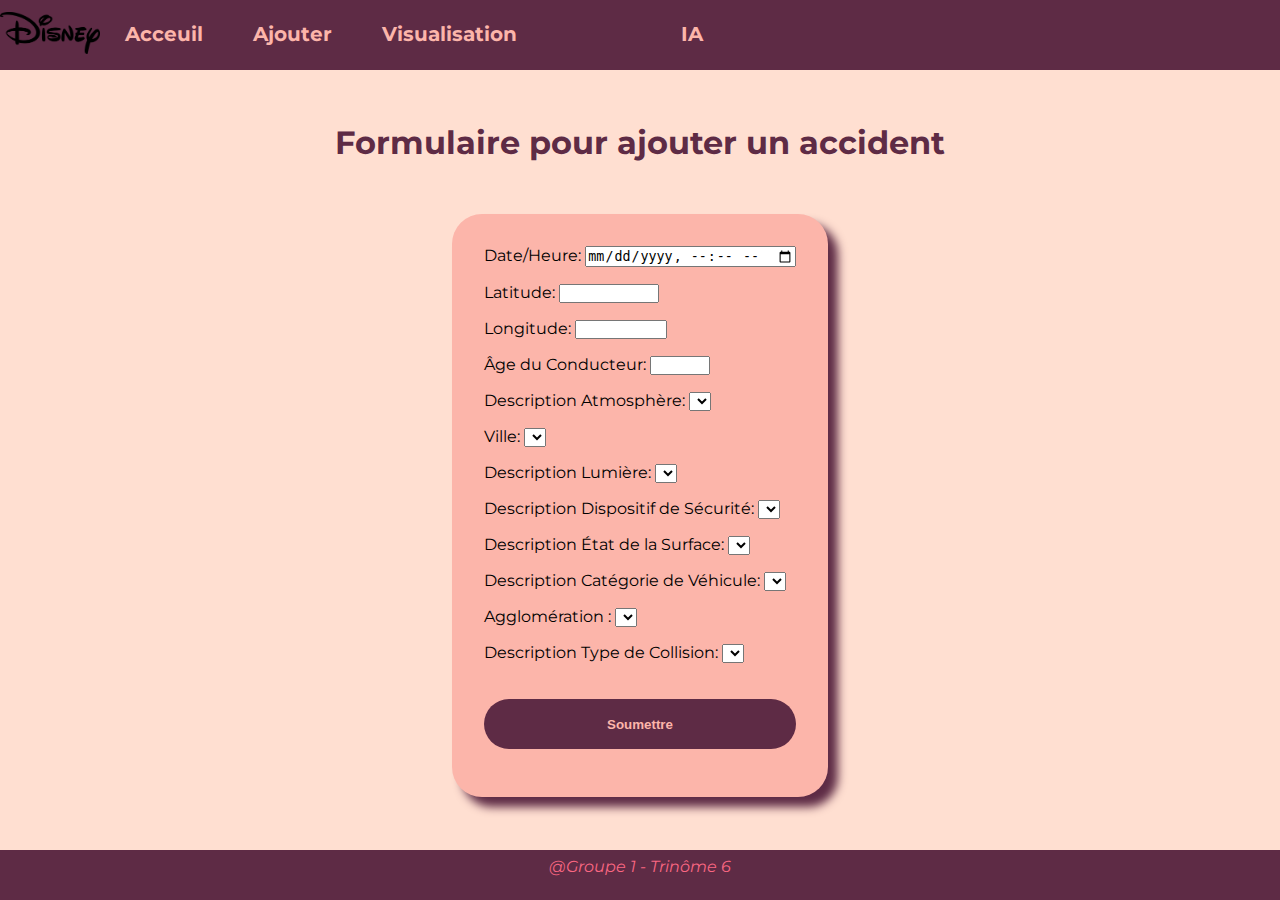
==== ajout.html @ b8ec165e "mise à jours, ajouter, ia cluster, et css" ====
<!--
\\Author: Gauthier LE MOAL
\\Login : etu113
\\Groupe: ISEN A3 GROUPE 1 Trinôme 6
\\Annee: 2022-2023
-->

<!doctype html>
<html lang="fr">

<head>
    <!-- Meta tags -->

    <!-- CSS Style -->
    <link rel="stylesheet" href="css/style.css">
    <!-- Font -->
    <style>
        @import url('https://fonts.googleapis.com/css2?family=Molengo&family=Montserrat:wght@500&family=Raleway:wght@500&display=swap');
    </style>
    <script src="https://code.jquery.com/jquery-3.6.0.min.js"></script>
    <link rel="stylesheet" href="css/ajout.css">
    <script src="js/ajax.js" defer></script>
    <script src="js/select.js" defer></script>
    <script src="js/ajout.js" defer></script>
    <!-- Title -->

</head>

<body>

    <div class="contenant">
        <!-- Header -->
        <nav class="dropdownmenu" id="header">
            <ul>
                <li><img id="logo" src="img/dis.png" alt="logo"></li>
                <li><a href="index.html">Acceuil</a></li>
                <li><a href="ajout.html">Ajouter</a></li>
                <li><a href="#">Visualisation</a>
                    <ul id="submenu">
                        <li><a href="carte.html">Cartes</a></li>
                        <li><a href="#">Tableaux</a></li>
                    </ul>
                </li>
                <li id="ia"><a href="#">IA</a>
                    <ul id="submenu">
                        <li><a href="IAcluster.html">Trouver le cluster</a></li>
                        <li><a href="#">Trouver la gravité</a></li>
                    </ul>
                </li>
            </ul>
        </nav>
        <!-- Home --> <h1>Formulaire pour ajouter un accident</h1>
        <div id="f_container">
           
            <form id="addForm" method="post" action="php/ajout.php/form">
                <p>
                    <label for="date_heure">Date/Heure:</label>
                    <input type="datetime-local" id="date_heure"
                    name="date_heure" value="2023-06-8T16:00"
                    min="2000-06-07T00:00" max="2023-06-8T00:00" required>
                </p>
                <p>
                    <label for="latitude">Latitude:</label>
                    <input type="number" id="latitude" min="-41" max="51.12" step="0.0001" required>
                </p>
                <p>
                    <label for="longitude">Longitude:</label>
                    <input type="number" id="longitude"  min="-5.2" max="9.66" step="0.0001" required>
                </p>
                <p>
                    <label for="age">Âge du Conducteur:</label>
                    <input type="number" id="age"  min="14" max="101" step="1"required>
                </p>
                <p>
                    <label for="descr_athmos">Description Atmosphère:</label>
                    <select class="descr_athmo" id="descr_athmos" required></select>
                </p>
                <p>
                    <label for="ville">Ville:</label>
                    <select class="ville" id="ville" required></select>
                </p>
                <p>
                    <label for="descr_lumi">Description Lumière:</label>
                    <select class="descr_lum" id="descr_lumi" required></select>
                </p>
                <p>
                    <label for="descr_dispo_secur">Description Dispositif de Sécurité:</label>
                    <select type="text" class="descr_dispo_secu" id="descr_dispo_secur" required></select>
                </p>
                <p>
                    <label for="descr_etat_surfa">Description État de la Surface:</label>
                    <select type="text" class="descr_etat_surf" id="descr_etat_surfa" required></select>
                </p>
                <p>
                    <label for="descr_cat_vehi">Description Catégorie de Véhicule:</label>
                    <select type="text" class="descr_cat_veh" id="descr_cat_vehi" required></select>
                </p>
                <label for="descr_agglos">Agglomération :</label>
                <select type="text" class="descr_agglo" id="descr_agglos" required></select>
                </p>
                <label for="descr_type_coli">Description Type de Collision:</label>
                <select type="text" class="descr_type_col" id="descr_type_coli" required></select>
                </p id="dernier_p">
                <input type="submit" id="submit_button" value="Soumettre">
                </p>
            </form>
        </div>


        <footer>
            <p>@Groupe 1 - Trinôme 6</p>
        </footer>
    </div>
</body>

</html>
---- css/style.css ----
/**
Author: Gauthier LE MOAL
Login : etu113
Groupe: ISEN A3 GROUPE 1 Trinôme 6
Annee: 2022-2023
*/
@import url(https://fonts.googleapis.com/css2?family=Montserrat:wght@100;200;300;400;500;600;800;900&display=swap);
@import url('https://fonts.googleapis.com/css2?family=Raleway:ital,wght@0,100;1,200;1,300&family=Red+Hat+Display:wght@400;700&display=swap');
@import url('https://fonts.googleapis.com/css2?family=Raleway:ital,wght@0,100;1,200;1,300&family=Red+Hat+Display:wght@400;700&display=swap');
/* Body */
* {
    margin : 0;
    padding: 0;
}
body {
    font-family: "Montserrat", "Raleway", "Molengo", sans-serif;
    background: #FFDFD1;
  }

.contenant2 {
    display: flex;
    flex-direction: column;
    align-items: center;
    justify-content: flex-start;
    flex-wrap: nowrap;
}

 #dessin_container {
    align-items: center;
    display: flex;
    justify-content: center;
    top: 150px;
    width: 100%;
    flex-flow: column;
    color: #FA6782;    
}

#dessin {
    background-color: transparent;
    width: 550px;
    height: 395px;
}

 #text_container {
    width: 100%;
    text-align: center;
    z-index: 1;
    font: "Molengo";
    margin-top: 50px;

}
.contenant{
    display: flex;
    flex-direction: column;
    align-items: center;
    justify-content: space-between; 
    flex-wrap: nowrap;
    min-height: 100vh;
    height: 100%;
}

#text {
    position: relative;
    top: 1rem;;
}

/* Header level 1 */
/**/ nav {
    width: 100%;
    height: 70px;
    display: flex;
    flex-direction: row;
    align-items: center;
    background: #5E2B45;
    font-size : bold 70px;
    list-style-type : none;
    box-sizing: border-box;
    font: "Raleway";
} 
 #logo{width:100px;}
.dropdownmenu ul, .dropdownmenu li {
	margin: 0;
	padding: 0;
}
.dropdownmenu ul {
	list-style: none;
	width: 100%;
}
.dropdownmenu li {
	float: left;
	position: relative;
	width:auto;
}
.dropdownmenu a {
	background: #5E2B45;
	color: #FCB5AA;
	display: block;
	font: bold 20px'Montserrat';
	padding: 10px 25px;
	text-align: center;
	text-decoration: none;
	-webkit-transition: all .25s ease;
	-moz-transition: all .25s ease;
	-ms-transition: all .25s ease;
	-o-transition: all .25s ease;
	transition: all .25s ease;
}
.dropdownmenu li:hover a {
	background: #FA6782;
    color: #5E2B45;
}
#submenu {
	left: 0;
	opacity: 0;
	position: absolute;
	top: 35px;
	visibility: hidden;
	z-index: 1;
}
li:hover ul#submenu {
	opacity: 1;
	top: 40px;	/* adjust this as per top nav padding top & bottom comes */
	visibility: visible;
}
#submenu li {
	float: none;
	width: 100%;
}
#submenu a:hover {
	background:   #FFDFD1;
    color: #5E2B45;
}
#submenu a {
	background-color:#FA6782;
    
}
#ia{
    width:300px;
}/* */

/* section */
 figcaption {
    background-color: #5E2B45;
    font: italic smaller sans-serif;
    padding: 3px;
    text-align: center;
} 
/* Table */

/* Forms */

/* Footer
*/
footer {
    display :flex;

    width: 100%;
    height: 50px;
    color: #FA6782;
    background: #5E2B45;
    justify-content: center;
    align-items: center;
    font-style: italic;
}
/* Authentication */

/* Chat */
---- css/ajout.css ----
#f_container{
    background: #FCB5AA;
    padding: 2rem;
    border-radius: 30px;
    box-shadow: 10px 10px 10px #5E2B45 ;
    height: fit-content;
    margin-bottom: 1rem;
}
p{
    padding-bottom: 1rem;
}
h1{
    color:#5E2B45;
    padding: 1rem;;
}
#submit_button{
    margin-top: 20px;
    width: 100%;
    border: none;
    border-radius: 25px;
    height: 50px;
    background:#5E2B45;
    color:#FCB5AA;
    font-weight: 600;
    transition: all 0.5s ease-out;
}
#submit_button:hover{
    
    background:#FCB5AA;
    color:#5E2B45;
    border: solid 5px #5E2B45;;

}
#dernier_p{
    padding: 0;
}
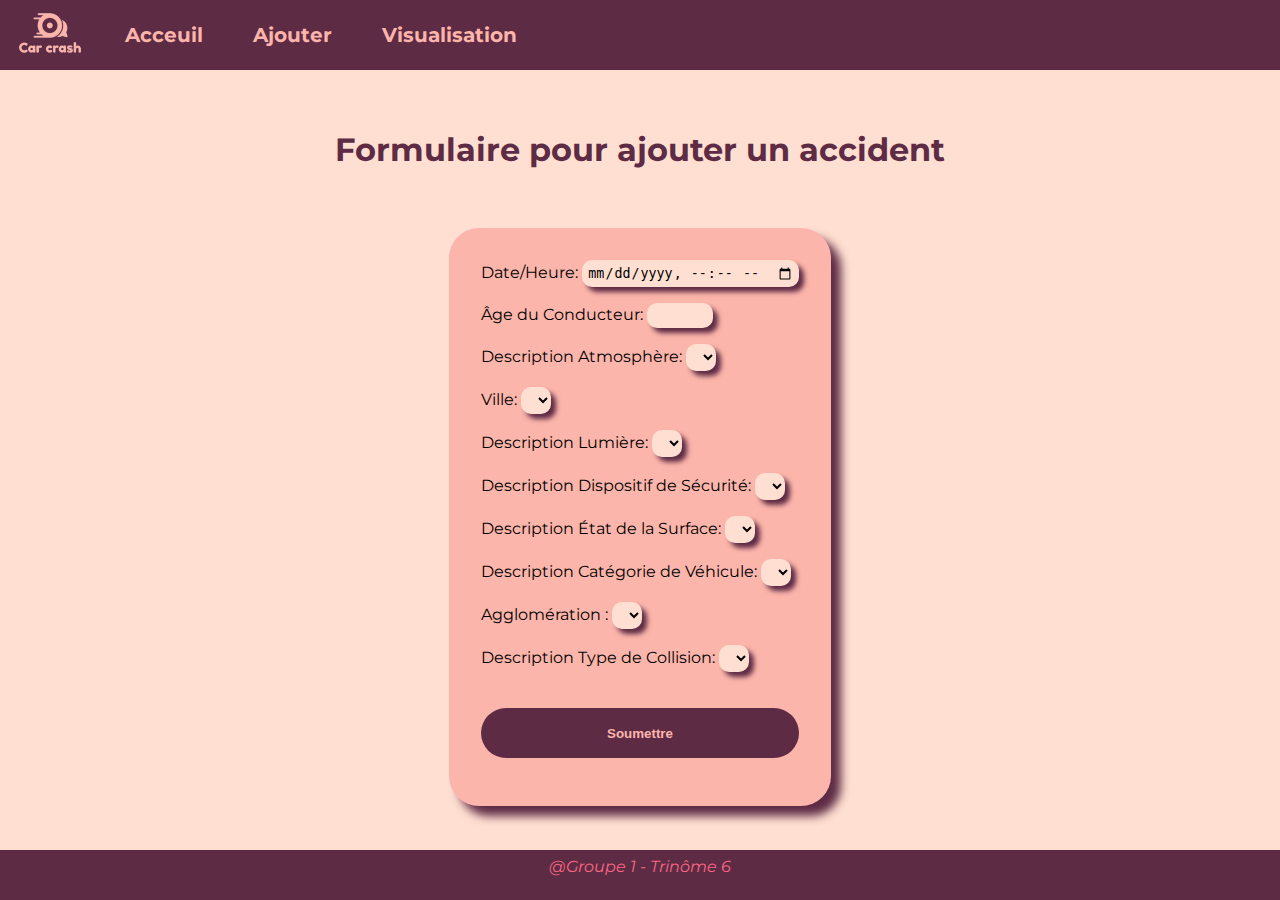
==== commit f4b38f79: "mise à jour avec le css" ====
--- a/ajout.html
+++ b/ajout.html
@@ -31,24 +31,18 @@
     <div class="contenant">
         <!-- Header -->
         <nav class="dropdownmenu" id="header">
+            <li><img id="logo" src="img\logo.png" alt="logo"></li>
             <ul>
-                <li><img id="logo" src="img/dis.png" alt="logo"></li>
                 <li><a href="index.html">Acceuil</a></li>
                 <li><a href="ajout.html">Ajouter</a></li>
                 <li><a href="#">Visualisation</a>
                     <ul id="submenu">
                         <li><a href="carte.html">Cartes</a></li>
-                        <li><a href="#">Tableaux</a></li>
-                    </ul>
-                </li>
-                <li id="ia"><a href="#">IA</a>
-                    <ul id="submenu">
-                        <li><a href="IAcluster.html">Trouver le cluster</a></li>
-                        <li><a href="#">Trouver la gravité</a></li>
+                        <li><a href="tableau.html">Tableaux</a></li>
                     </ul>
                 </li>
             </ul>
-        </nav>
+          </nav>
         <!-- Home --> <h1>Formulaire pour ajouter un accident</h1>
         <div id="f_container">
            
@@ -59,14 +53,7 @@
                     name="date_heure" value="2023-06-8T16:00"
                     min="2000-06-07T00:00" max="2023-06-8T00:00" required>
                 </p>
-                <p>
-                    <label for="latitude">Latitude:</label>
-                    <input type="number" id="latitude" min="-41" max="51.12" step="0.0001" required>
-                </p>
-                <p>
-                    <label for="longitude">Longitude:</label>
-                    <input type="number" id="longitude"  min="-5.2" max="9.66" step="0.0001" required>
-                </p>
+
                 <p>
                     <label for="age">Âge du Conducteur:</label>
                     <input type="number" id="age"  min="14" max="101" step="1"required>
--- a/css/style.css
+++ b/css/style.css
@@ -17,6 +17,27 @@
     background: #FFDFD1;
   }
 
+h1{
+    color:#5E2B45;
+    margin: 1rem;
+}
+
+.retour{
+    text-decoration: none;
+    display: block;
+    background: #5E2B45;
+    padding:10px ;
+    border-radius: 50px;
+    margin: 1rem;
+    color:#FFDFD1;
+    font-weight: 600;
+}
+.retour:hover{
+    background:#FCB5AA;
+    color:#5E2B45;
+    border: solid 2px #5E2B45;
+}
+
 .contenant2 {
     display: flex;
     flex-direction: column;
@@ -61,7 +82,10 @@
 
 #text {
     position: relative;
-    top: 1rem;;
+    top: 1rem;
+    text-align: left;
+    padding: 0 3rem;
+    color: #5E2B45;
 }
 
 /* Header level 1 */
@@ -162,7 +186,50 @@
     align-items: center;
     font-style: italic;
 }
-/* Authentication */
-
-/* Chat */
-
+#resultat{
+font-family: 'Raleway';
+font-size: 20px;
+font-weight: 800;
+color: #FFFAF1;
+padding: 1rem;
+background: #FA6782;
+border-radius: 10px;
+margin: 1rem;
+box-shadow: 5px 5px 5px #5E2B45;
+transition: all 0.5 ease-in-out;
+}
+
+#resultat span {
+    font-weight: 600;
+    font-family: 'Molengo';
+}
+
+select {
+    border:none;
+    padding:5px;
+    border-radius: 10px;
+        background: #FFDFD1;
+    box-shadow: #5E2B45 5px 5px 5px ;
+}
+
+button{
+    margin-top: 20px;
+    width: 100%;
+    border: none;
+    border-radius: 25px;
+    height: 50px;
+    background:#5E2B45;
+    color:#FCB5AA;
+    font-weight: 600;
+    transition: all 0.5s ease-out;
+}
+button:hover{
+    
+    background:#FCB5AA;
+    color:#5E2B45;
+    border: solid 5px #5E2B45;
+}
+#filtreForm label + select{
+    margin: 1rem;
+
+}
--- a/css/ajout.css
+++ b/css/ajout.css
@@ -28,9 +28,18 @@
     
     background:#FCB5AA;
     color:#5E2B45;
-    border: solid 5px #5E2B45;;
+    border: solid 5px #5E2B45;
+    box-shadow: #5E2B45 5px 5px 5px ;
 
 }
 #dernier_p{
     padding: 0;
 }
+
+#date_heure , #age {
+    border:none;
+    padding:5px;
+    border-radius: 10px;
+    background: #FFDFD1;
+    box-shadow: #5E2B45 5px 5px 5px ;
+}
